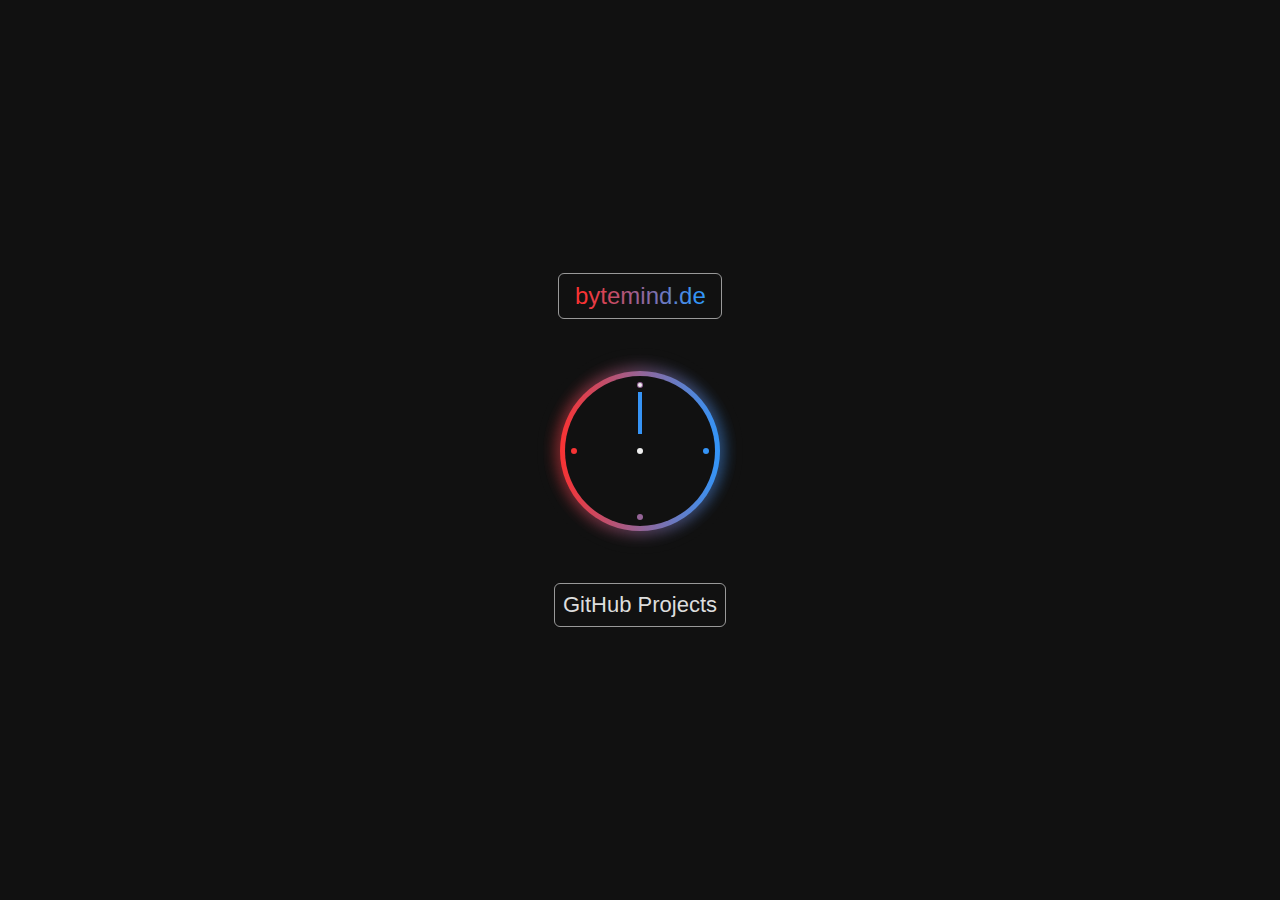
==== index.html @ 226faa9e "New frontpage (wip)" ====
<!DOCTYPE html>
<html>
<head>
	<meta http-equiv="content-type" content="text/html; charset=UTF-8">
	<!-- web app settings -->
	<meta name="viewport" content="width=device-width, initial-scale=1, minimum-scale=1, maximum-scale=1.5, user-scalable=1">
	<!-- Title, icons and colors -->
	<title>Bytemind GitHub</title>
	<meta name="application-name" content="Bytemind GitHub"/>
	<meta name="apple-mobile-web-app-title" content="Bytemind GitHub">
	<meta name="description" content="Bytemind frontpage for GitHub projects">
	<meta name="theme-color" content="#000">
	<!-- Icons -->
	<link rel="icon" sizes="512x512" href="img/icon.png">
	<link rel="apple-touch-icon" href="img/icon.png">
	<meta property="og:image" content="img/icon.png"/>
	<!-- imports -->
	<script type="text/javascript" src="js/clock.js" charset="UTF-8" defer></script>
	<style>
	* {
	  box-sizing: border-box;
	  font-family: sans-serif;
	}
	html, body {
		background: #111;
		color: #ddd;
		height: 100%;
		width: 100%;
		display: flex;
		justify-content: center;
		align-items: center;
		flex-direction: column;
	}
	section {
		display: flex;
		justify-content: center;
		align-items: center;
		padding: 16px;
	}
	a, a:visited {
		color: currentColor;
		text-decoration: none;
	}
	.fp-text-box {
		font-size: 22px;
		border: 1px solid #999;
		border-radius: 6px;
		padding: 8px;
	}
	.glow-box .outer {
		position: relative;
		box-sizing: border-box;
		padding: 15px;
		height: 200px;
		width: 200px;
		box-shadow: 0px 0px 13px 15px #111 inset;
		background: linear-gradient(to right, rgba(250,50,50, 0.5), rgba(50,150,250, 0.5));
		padding: 0;
		border-radius: 50%;
		outline: 6px solid #111;
		outline-offset: -3px;
	}
	.glow-box .inner {
		position: absolute;
		top: 20px;
		left: 20px;
		width: calc(100% - 40px);
		height: calc(100% - 40px);
		background: linear-gradient(to right, rgb(250,50,50), rgb(50,150,250));
		padding: 0;
		border-radius: 50%;
	}
	.glow-box .content {
		position: absolute;
		top: 5px;
		left: 5px;
		width: calc(100% - 10px);
		height: calc(100% - 10px);
		background: #111;
		color: #fff;
		padding: 16px;
		border-radius: 50%;
	}
	</style>
	<link rel="stylesheet" href="css/clock.css">
</head>
<body>
	<section>
		<a style="display: flex; border: 1px solid #999; border-radius: 6px;" href="http://bytemind.de" title="bytemind.de homepage">
			<svg style="width:162px; height:44px; padding:5px 0;font-size: 24px;"><text style="fill: url(#bytemind-color-gradient);" y="25px" x="16px">bytemind.de</text></svg>
		</a>
	</section>
	<section>
		<div class="glow-box">
			<div class="outer">
				<div class="inner">
					<div class="content">
						<div id="clock-container" class="clock">
							<div class="tick top"></div>
							<div class="tick right"></div>
							<div class="tick bottom"></div>
							<div class="tick left"></div>
							<div class="center"></div>
							<!--<div class="shadow"></div>-->
							<div id="clock-hour" class="hour"></div>
							<div id="clock-minute" class="minute"></div>
							<div id="clock-second" class="second"></div>
							<div class="digital-box">
								<div id="clock-date" class="date"></div>
								<div id="clock-digital" class="digital"></div>
							</div>
						</div>
					</div>
				</div>
			</div>
		</div>
	</section>
	<section>
		<div class="fp-text-box"><a href="https://github.com/bytemind-de/bytemind-de.github.io" title="bytemind-de on GitHub">GitHub Projects</a></div>
	</section>
	<!-- Some data definitions -->	
	<div style="width: 0; height: 0; overflow: hidden;">
		<svg><defs><linearGradient id="bytemind-color-gradient">
			<stop offset=".07" stop-color="rgb(250,50,50)" />
			<stop offset=".93" stop-color="rgb(50,150,250)" />
		</linearGradient></defs></svg>
	</div>
</body>
</html>
---- css/clock.css ----
.clock {
	height: 100%;
	width: 100%;
	background: transparent;
	box-sizing: border-box;
	border-radius: 50%;
	border: 0;
	position: absolute;
	top: 0;
	left: 0;
	right: 0;
	bottom: 0;
	margin: auto;
	cursor: pointer;
}

.clock .tick {
	width: 6px;
	height: 6px;
	border-radius: 3px;
}
.clock .tick.top {
	position: absolute;
	top: 6px;
	left: 0;
	right: 0;
	margin: 0 auto;
	background: #956497;
}
.clock .tick.bottom {
	position: absolute;
	bottom: 6px;
	left: 0;
	right: 0;
	margin: 0 auto;
	background: #956497;
}
.clock .tick.right {
	position: absolute;
	right: 6px;
	top: 0;
	bottom: 0;
	margin: auto 0;
	background: #3594f7;
}
.clock .tick.left {
	position: absolute;
	left: 6px;
	top: 0;
	bottom: 0;
	margin: auto 0;
	background: #f73435;
}

.clock .center {
	height: 6px;
	width: 6px;
	position: absolute;
	left: 0;
	right: 0;
	top: 0;
	bottom: 0;
	margin: auto;
	background: #eee;
	border-radius: 100%;
}

.clock .shadow {
	height: 200px;
	width: 200px;
	position: absolute;
	left: 60px;
	top: 60px;
	transform: rotate(135deg);
	background: linear-gradient(rgba(0, 0, 0, 0), rgba(0, 0, 0, 0.1));
}

.clock .hour {
	width: 4px;
	height: 100%;
	position: absolute;
	left: 0;
	right: 0;
	margin: 0 auto;
	transition: transform .75s;
}

.clock .hour:before {
	position: absolute;
	content: "";
	background: #956497;
	height: 30px;
	width: 4px;
	top: 28px;
}

.clock .minute {
	width: 4px;
	height: 100%;
	position: absolute;
	left: 0;
	right: 0;
	margin: 0 auto;
	transition: transform .75s;
}

.clock .minute:before {
	position: absolute;
	content: "";
	background: #3694f6;
	height: 42px;
	width: 4px;
	top: 16px;
}

.clock .second {
	width: 4px;
	height: 100%;
	position: absolute;
	left: 0;
	right: 0;
	margin: 0 auto;
	/*animation: time 60s infinite linear;*/
	transition: transform .75s;
}

.clock .second:before {
	position: absolute;
	content: "";
	background: #eee;
	height: 4px;
	width: 4px;
	top: 7px;
	border-radius: 3px;
}

.clock .digital-box {
	width: 100%;
	height: 100%;
	display: flex;
	flex-direction: column;
	justify-content: center;
	align-items: center;
	position: absolute;
	left: 0;
	top: 0;
	z-index: 2;
}
.clock .digital,
.clock .date {
	/*font-weight: bold;*/
	font-size: 12px;
	border: 1px solid currentColor;
	background: #000;
	padding: 2px 3px;
	border-radius: 4px;
	opacity: 0;
	transition: opacity 2s;
}
.clock .date {
	margin-bottom: 10px;
}
.clock .digital.visible,
.clock .date.visible {
	opacity: 1;
}
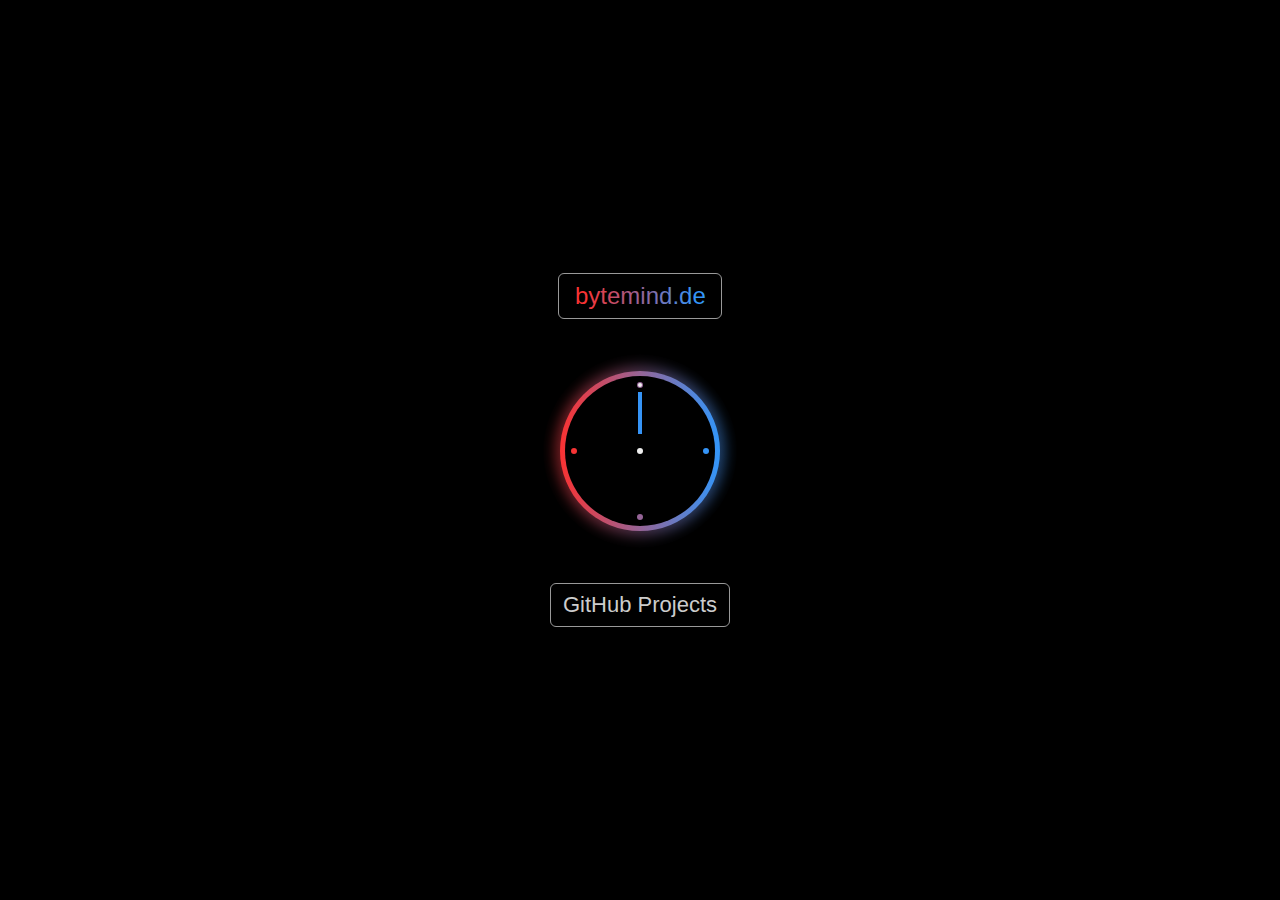
==== commit 12139ffe: "pitch black" ====
--- a/index.html
+++ b/index.html
@@ -22,8 +22,8 @@
 	  font-family: sans-serif;
 	}
 	html, body {
-		background: #111;
-		color: #ddd;
+		background: #000;
+		color: #ccc;
 		height: 100%;
 		width: 100%;
 		display: flex;
@@ -45,7 +45,7 @@
 		font-size: 22px;
 		border: 1px solid #999;
 		border-radius: 6px;
-		padding: 8px;
+		padding: 8px 12px;
 	}
 	.glow-box .outer {
 		position: relative;
@@ -53,11 +53,11 @@
 		padding: 15px;
 		height: 200px;
 		width: 200px;
-		box-shadow: 0px 0px 13px 15px #111 inset;
+		box-shadow: 0px 0px 13px 15px #000 inset;
 		background: linear-gradient(to right, rgba(250,50,50, 0.5), rgba(50,150,250, 0.5));
 		padding: 0;
 		border-radius: 50%;
-		outline: 6px solid #111;
+		outline: 6px solid #000;
 		outline-offset: -3px;
 	}
 	.glow-box .inner {
@@ -76,7 +76,7 @@
 		left: 5px;
 		width: calc(100% - 10px);
 		height: calc(100% - 10px);
-		background: #111;
+		background: #000;
 		color: #fff;
 		padding: 16px;
 		border-radius: 50%;
